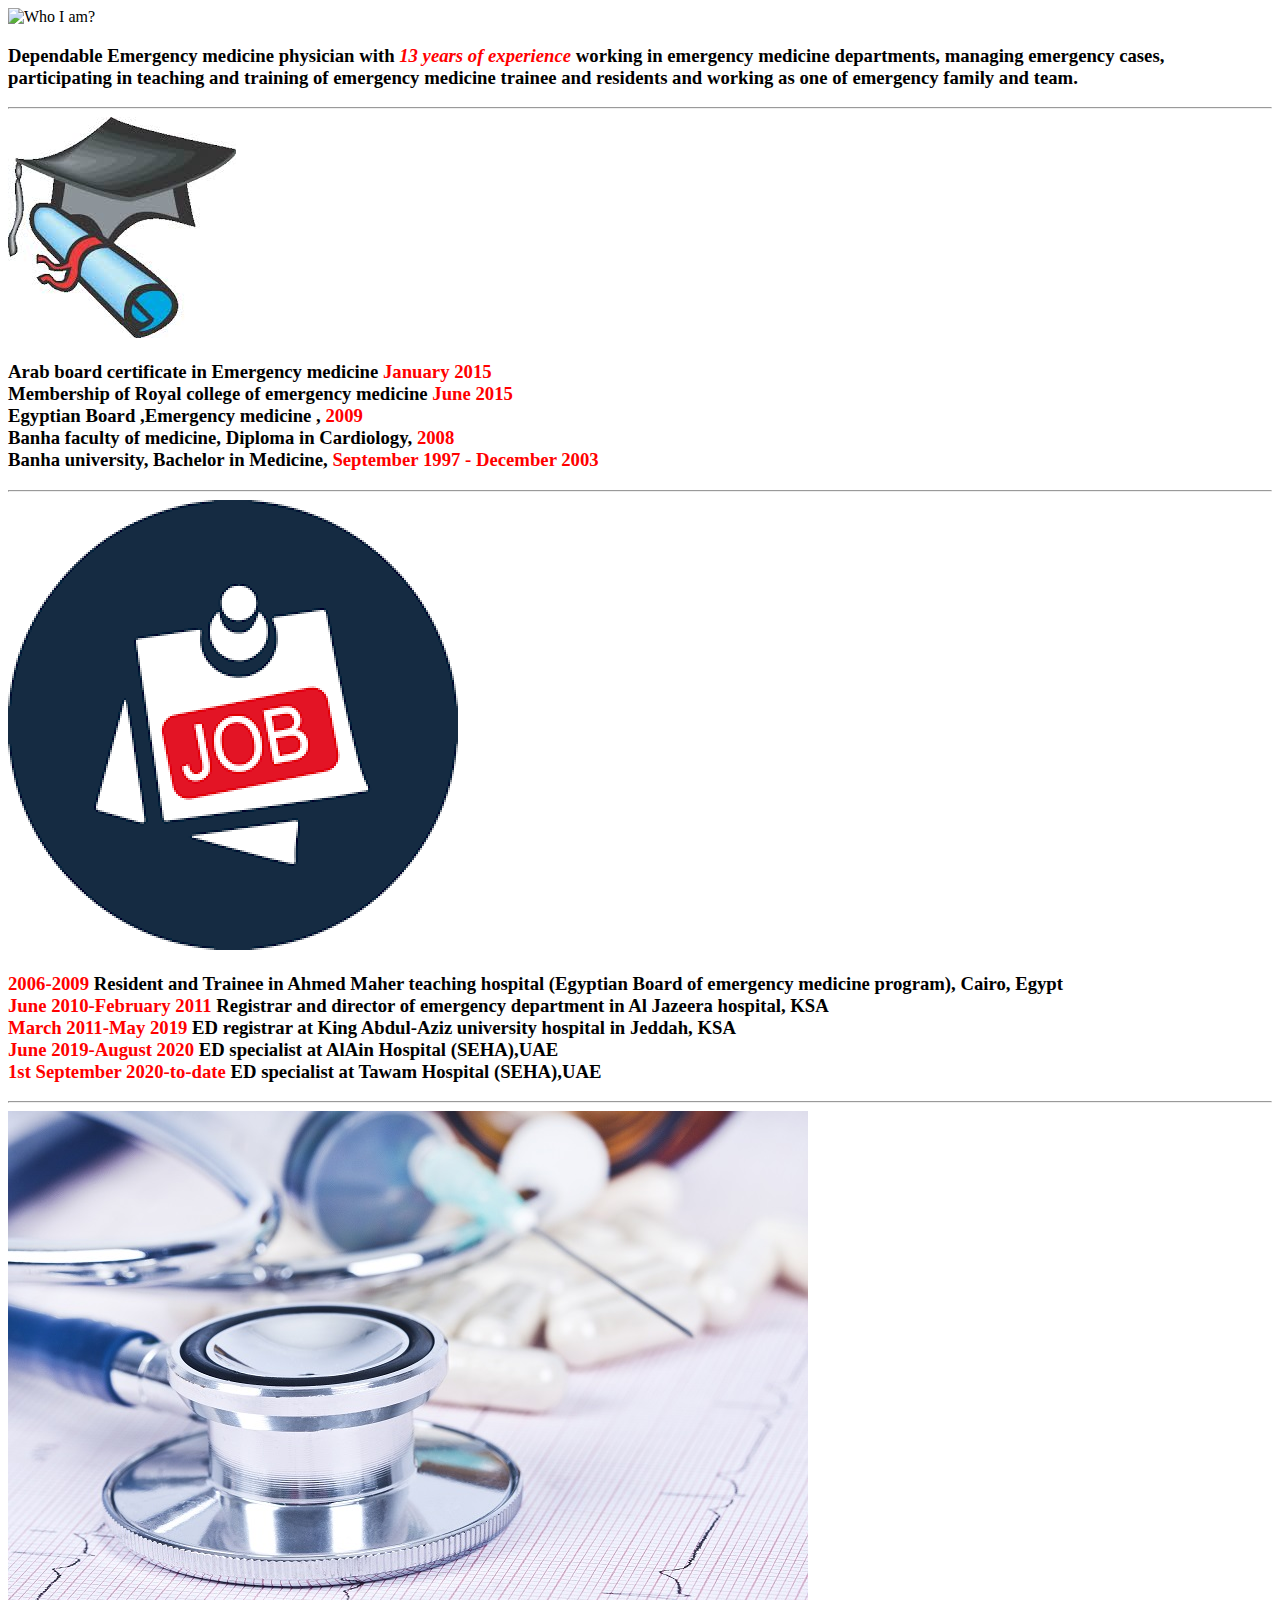
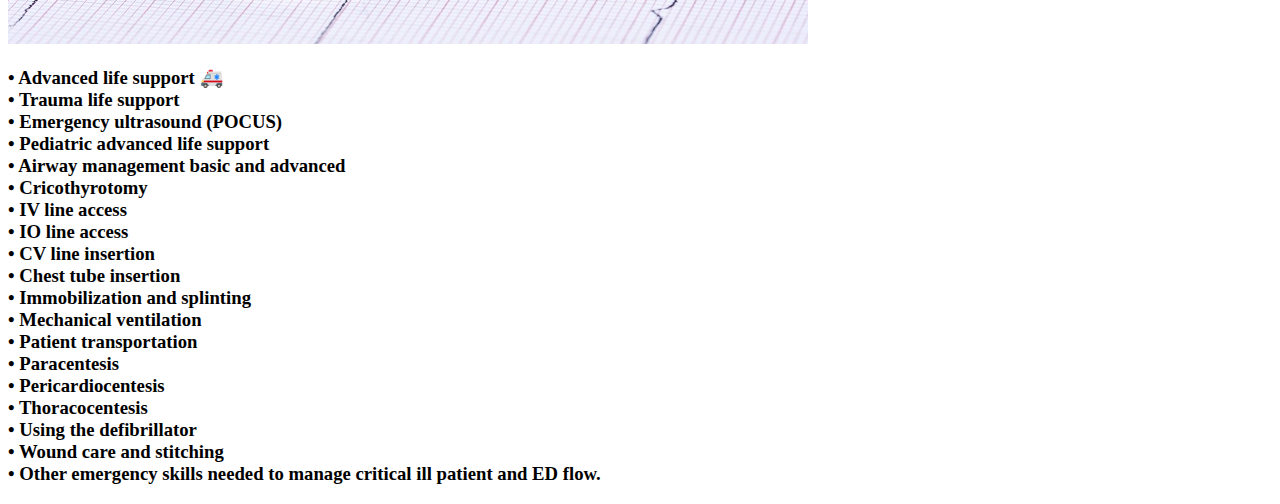
==== about.html @ 09516976 "initial own site files" ====
<!DOCTYPE html>
<head>
    <meta charset="Utf-8"/>
    <title>About me</title>
    <link rel="stylesheet" href="CSS/style.css">
    <link rel="icon"href="CSS\favicon.ico">
</head>
<body class="aboutme">
    <img src="about me.png" title="Who I am?" class="about-me1">
         <h3><p class="intro">Dependable Emergency medicine physician with <i><b style="color: red;">13 years of experience</i></b> working in emergency medicine departments, managing emergency cases, participating in teaching and training of emergency medicine trainee and residents and working as one of emergency family and team.</p></h3>
    <hr>
    <img src="education.png" title="education" class="edu-pic">
        <h3><p class="edu-txt"> 
                Arab board certificate in Emergency medicine <b style="color: red;">January 2015</b></style>
            </br> Membership of Royal college of emergency medicine <b style="color: red;">June 2015</b>
            </br>Egyptian Board ,Emergency medicine , <b style="color: red;">2009</b> 
            </br>Banha faculty of medicine, Diploma in Cardiology, <b style="color: red;">2008</b>
            </br>Banha university, Bachelor in Medicine, <b style="color: red;">September 1997 - December 2003</b>
            </p></h3>
    <hr>
    <img src="experience.png" title="Jobs" class="exp-pic">
        <h3><p class="job-txt">
            <b style="color: red;">2006-2009</b> Resident and Trainee in Ahmed Maher teaching hospital (Egyptian Board of emergency medicine program), Cairo, Egypt
            </br><b style="color: red;">June 2010-February 2011</b> Registrar and director of emergency department in Al Jazeera hospital, KSA
            </br><b style="color: red;">March 2011-May 2019 </b>ED registrar at King Abdul-Aziz university hospital in Jeddah, KSA
            </br><b style="color: red;">June 2019-August 2020</b> ED specialist at AlAin Hospital (SEHA),UAE
            </br><b style="color: red;">1st September 2020-to-date</b>	ED specialist at Tawam Hospital (SEHA),UAE
        </h3></p>
        <hr>
    <img src="skills.png" title="Medical Skils" class="skill-pic">
        <h3><p class="skill-txt">
            • Advanced life support 🚑
        </br>• Trauma life support 
        </br>• Emergency ultrasound (POCUS)
        </br>• Pediatric advanced life support
        </br>• Airway management basic and advanced
        </br>• Cricothyrotomy
        </br>• IV line access
        </br>• IO line access
        </br>• CV line insertion 
        </br>• Chest tube insertion 
        </br>• Immobilization and splinting
        </br>• Mechanical ventilation 
        </br>• Patient transportation 
        </br>• Paracentesis
        </br>• Pericardiocentesis 
        </br>• Thoracocentesis 
        </br>• Using the defibrillator 
        </br>• Wound care and stitching  
        </br>• Other emergency skills needed to manage critical ill patient and ED flow. 
        </h3></p>
</body>
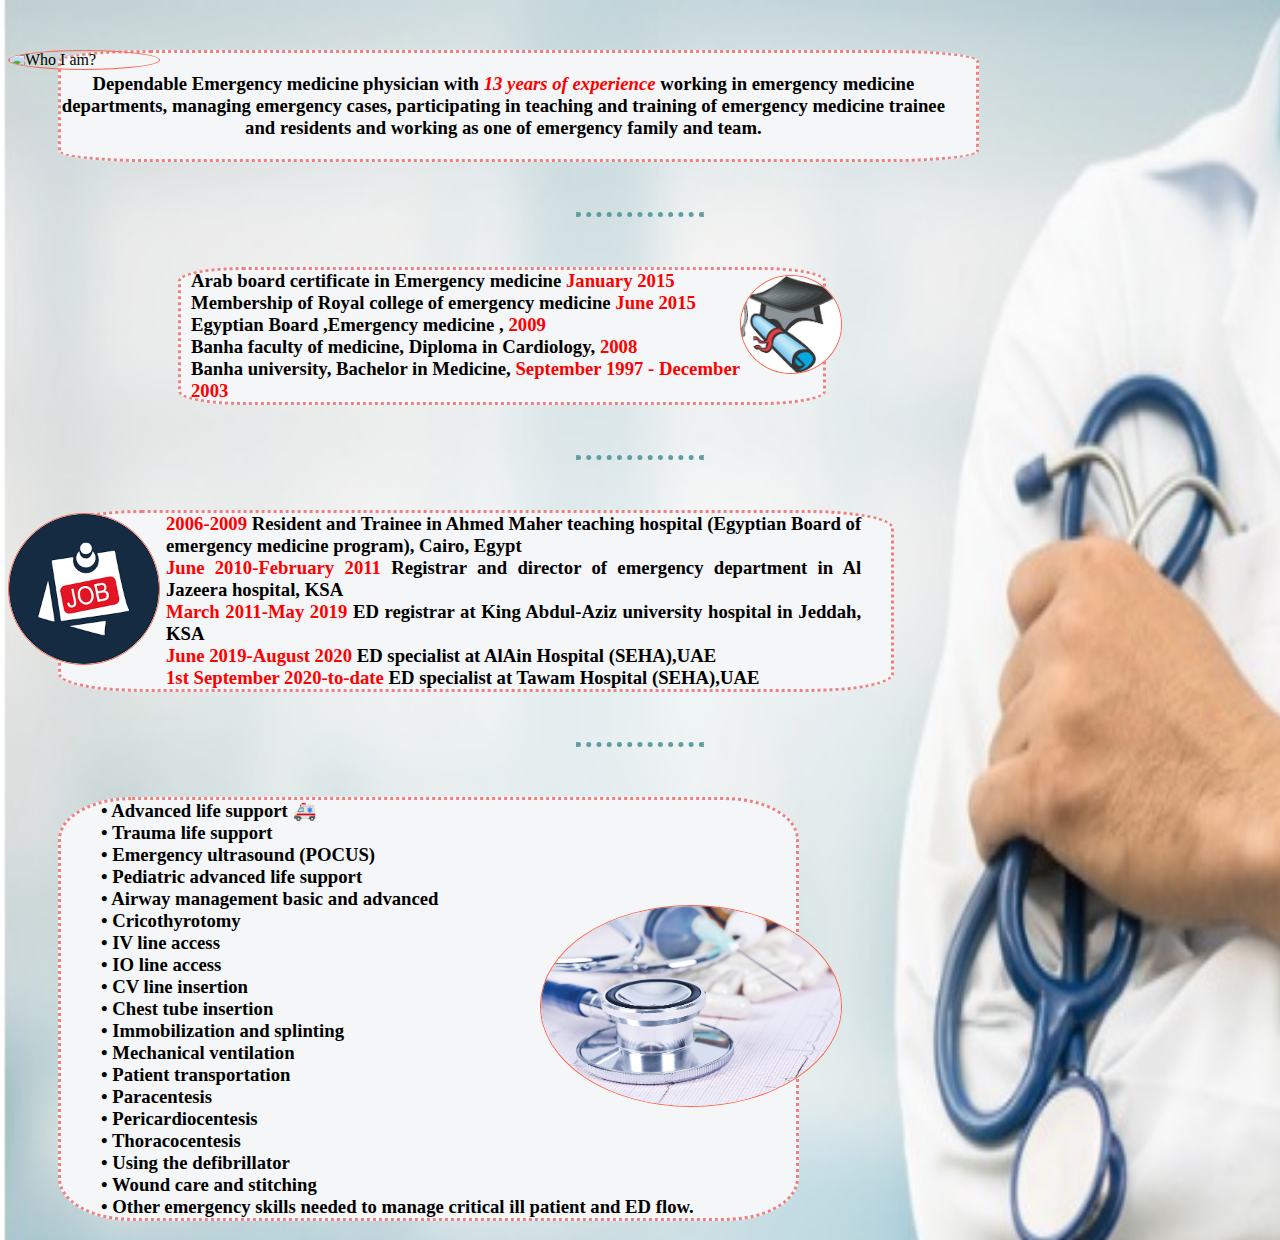
==== commit 127cf78e: "Add files via upload" ====
--- a/CSS/style.css
+++ b/CSS/style.css
@@ -0,0 +1,299 @@
+body{
+    background-image:url(../background.png); background-size: cover;
+}
+
+/*Index.html*/
+.EM-pic{
+    position: absolute;
+    left: 270px;
+    top: 200px;
+    border-radius: 95%;
+}
+.my-pic{
+    height: 100px;
+    float:left;
+    margin-right: 20px;
+}
+.intro1{
+    width: 850px;
+    font-family: Verdana, Geneva, Tahoma, sans-serif;
+    font-size: 150%;
+    color: blueviolet;
+    font-weight: bold;
+}
+.name{
+    margin: 0 auto 0 auto;
+   font-family: 'The Nautigal', cursive;
+   color: brown;
+}
+.p1{
+    margin: 0 auto 0 auto;
+    font-size: small;
+}
+.about-pic{
+    position: absolute;
+    height: 100px;
+    top: 150px;
+    left: 60px;
+    border-radius: 50%;
+    background-color: cornflowerblue;
+}
+.about-pic:hover {
+    border: solid #DD380D 1px;
+    background: #1E62D0;
+    background-image: -webkit-linear-gradient(top, #1ed04a, #3D94F6);
+    background-image: -moz-linear-gradient(top, #1ed062, #3D94F6);
+    background-image: -ms-linear-gradient(top, #1ed068, #3D94F6);
+    background-image: -o-linear-gradient(top, #1ed07d, #3D94F6);
+    background-image: -webkit-gradient(to bottom, #1ed04a, #3D94F6);
+    -webkit-border-radius: 33px;
+    -moz-border-radius: 33px;
+    border-radius: 33px;
+    text-decoration: none;
+ }
+.about-txt{
+    font-size: 120%;
+    color: firebrick;
+    position: relative;
+    top: 140px; left: 75px;
+    font-family: Verdana, Geneva, Tahoma, sans-serif;
+    width: 150px;
+}
+.contact-pic{
+    position: absolute;
+    height: 100px;
+    top: 300px;
+    left: 150px;
+    border-radius: 50%;
+    background-color: cornflowerblue;
+}
+.contact-pic:hover {
+    border: solid #DD380D 1px;
+    background: #1E62D0;
+    background-image: -webkit-linear-gradient(top, #1ed04a, #3D94F6);
+    background-image: -moz-linear-gradient(top, #1ed04a, #3D94F6);
+    background-image: -ms-linear-gradient(top, #1ed04a, #3D94F6);
+    background-image: -o-linear-gradient(top, #1ed04a, #3D94F6);
+    background-image: -webkit-gradient(to bottom, #1ed04a, #3D94F6);
+    -webkit-border-radius: 33px;
+    -moz-border-radius: 33px;
+    border-radius: 33px;
+    text-decoration: none;
+ }
+.contact-txt{
+    font-size: 120%;
+    color: firebrick;
+    position: relative;
+    top: 250px; left: 155px;
+    font-family: Verdana, Geneva, Tahoma, sans-serif;
+    width: 150px;
+}
+.topics-pic{
+    position: absolute;
+    height: 100px;
+    top: 400px;
+    left: 300px;
+    border-radius: 50%;
+    background-color: cornflowerblue;
+}
+.topics-txt{
+    font-size: 120%;
+    color: firebrick;
+    position: relative;
+    top: 310px; left: 310px;
+    font-family: Verdana, Geneva, Tahoma, sans-serif;
+    width: 150px;
+}
+.procedures-pic{
+    position: absolute;
+    height: 100px;
+    top: 400px;
+    left: 500px;
+    border-radius: 50%;
+    background-color: cornflowerblue;
+}
+.procedures-txt{
+    font-size: 120%;
+    color: firebrick;
+    position: relative;
+    top: 265px; left: 480px;
+    font-family: Verdana, Geneva, Tahoma, sans-serif;
+    width: 150px;
+}
+.clinical-pic{
+    position: absolute;
+    height: 100px;
+    top: 300px;
+    left: 650px;
+    border-radius: 50%;
+    background-color: cornflowerblue;
+}
+.clinical-txt{
+    font-size: 120%;
+    color: firebrick;
+    position: relative;
+    top: 130px; left: 630px;
+    font-family: Verdana, Geneva, Tahoma, sans-serif;
+    width: 150px;
+}
+.radio-pic{
+    position: absolute;
+    height: 100px;
+    top: 150px;
+    left: 680px;
+    border-radius: 50%;
+    background-color: cornflowerblue;
+}
+.radio-txt{
+    font-size: 120%;
+    color: firebrick;
+    position: relative;
+    top: -70px; left: 690px;
+    font-family: Verdana, Geneva, Tahoma, sans-serif;
+    width: 150px;
+}
+
+/* Contact.html */
+.send-butt:hover {
+    border: solid #0ddd0d 1px;
+    background: #1E62D0;
+    background-image: -webkit-linear-gradient(top, #d01e45, #3D94F6);
+    background-image: -moz-linear-gradient(top, #d01e45, #3D94F6);
+    background-image: -ms-linear-gradient(top, #d01e45, #3D94F6);
+    background-image: -o-linear-gradient(top, #d01e45, #3D94F6);
+    background-image: -webkit-gradient(to bottom, #d01e45, #3D94F6);
+    -webkit-border-radius: 33px;
+    -moz-border-radius: 33px;
+    border-radius: 33px;
+    text-decoration: none;
+ }
+ a{
+    text-decoration-line: none;
+ }
+ a:hover{
+     color: rgb(160, 110, 110);
+ }
+ .phone{
+     padding: 5px;
+ }
+
+ /* about me */
+ hr{
+     width: 10%;
+     border-style: dotted;
+     border-bottom-width: 0px;
+     border-top-width: 5px;
+     margin-top: 50px;
+     color: cadetblue;
+ }
+ .aboutme{
+     text-align: left;
+     background-image:url(../background.png); background-size: 1500px 1500px;
+ }
+  .about-me1{
+      width: 150px;
+      margin-top: 0px;
+      border-color: tomato;
+      border-width: 1px;
+      border-radius: 75%;
+      border-style: solid;
+      float: left;
+  }
+  .about-me1:hover{
+    border-color: rgb(0, 255, 34);
+    padding: 5px;
+    border-width: 5px;
+  }
+  .intro{
+      color: black;
+      background-color: rgb(244, 246, 247);
+      width: 70%;
+      text-align: center;
+      padding-top: 20px;
+      padding-bottom: 20px;
+      padding-right: 30px;
+      margin-left: 50px;
+      margin-top: 50px;
+      border-style: dotted;
+      border-color: lightcoral;
+      border-radius: 10%;
+  }
+  .edu-pic{
+    width: 100px;
+    margin-right: 430px;
+    margin-top: 50px;
+    border-color: tomato;
+    border-width: 1px;
+    border-radius: 75%;
+    border-style: solid;
+    float: right;
+  }
+  .edu-pic:hover{
+    border-color: rgb(0, 255, 34);
+    padding: 5px;
+    border-width: 5px;
+  }
+  .edu-txt{
+    color: black;
+    background-color: rgb(244, 246, 247);
+    width: 50%;
+    text-align: center;
+    margin: 50px 0px 10px 170px;
+    padding-left: 10px;
+    border-style: dotted;
+    border-color: lightcoral;
+    border-radius: 10%;
+    text-align: justify;
+  }
+.exp-pic{
+    width: 150px;
+    margin: 45px auto 0px auto;
+    border-color: tomato;
+    border-width: 1px;
+    border-radius: 75%;
+    border-style: solid;
+    float: left;
+}
+.exp-pic:hover{
+    border-color: rgb(0, 255, 34);
+    padding: 5px;
+    border-width: 5px;
+}
+.job-txt{
+    color: black;
+    background-color: rgb(244, 246, 247);
+    width: 55%;
+    margin: 50px 0px 0px 50px;
+    padding-left: 105px;
+    padding-right: 30px;
+    border-style: dotted;
+    border-color: lightcoral;
+    border-radius: 10%;
+    text-align: justify;
+}
+.skill-pic{
+    width: 300px;
+    margin-right: 430px;
+    margin-top: 150px;
+    border-color: tomato;
+    border-width: 1px;
+    border-radius: 75%;
+    border-style: solid;
+    float: right;
+}
+.skill-pic:hover{
+    border-color: rgb(0, 255, 34);
+    padding: 5px;
+    border-width: 5px;
+}
+.skill-txt{
+    color: black;
+    background-color: rgb(244, 246, 247);
+    width: 55%;
+    margin: 50px 0px 0px 50px;
+    padding-left:40px;
+    border-style: dotted;
+    border-color: lightcoral;
+    border-radius: 10%;
+    text-align: justify;
+}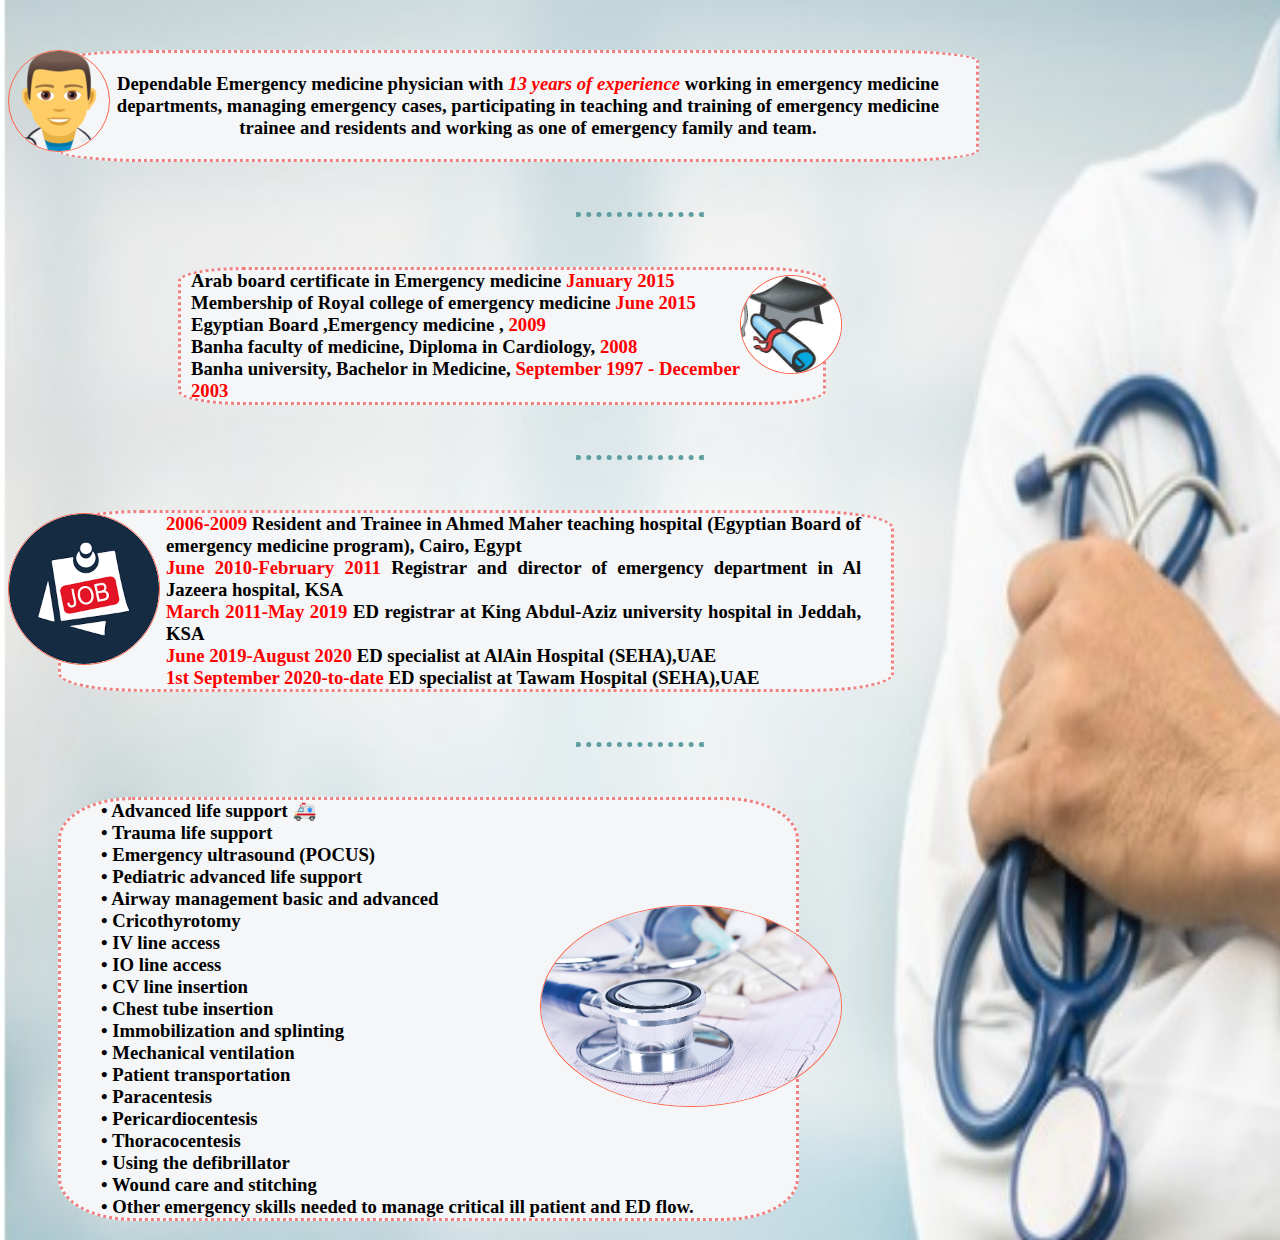
==== commit 561f3606: "Add files via upload" ====
--- a/about.html
+++ b/about.html
@@ -6,7 +6,7 @@
     <link rel="icon"href="CSS\favicon.ico">
 </head>
 <body class="aboutme">
-    <img src="about me.png" title="Who I am?" class="about-me1">
+    <img src="Aboutme.png" title="Who I am?" class="about-me1">
          <h3><p class="intro">Dependable Emergency medicine physician with <i><b style="color: red;">13 years of experience</i></b> working in emergency medicine departments, managing emergency cases, participating in teaching and training of emergency medicine trainee and residents and working as one of emergency family and team.</p></h3>
     <hr>
     <img src="education.png" title="education" class="edu-pic">
--- a/CSS/style.css
+++ b/CSS/style.css
@@ -10,7 +10,7 @@
     border-radius: 95%;
 }
 .my-pic{
-    height: 100px;
+    width: 100px;
     float:left;
     margin-right: 20px;
 }
@@ -55,7 +55,7 @@
     font-size: 120%;
     color: firebrick;
     position: relative;
-    top: 140px; left: 75px;
+    top: 140px; left: 55px;
     font-family: Verdana, Geneva, Tahoma, sans-serif;
     width: 150px;
 }
@@ -191,7 +191,7 @@
      background-image:url(../background.png); background-size: 1500px 1500px;
  }
   .about-me1{
-      width: 150px;
+      width: 100px;
       margin-top: 0px;
       border-color: tomato;
       border-width: 1px;
